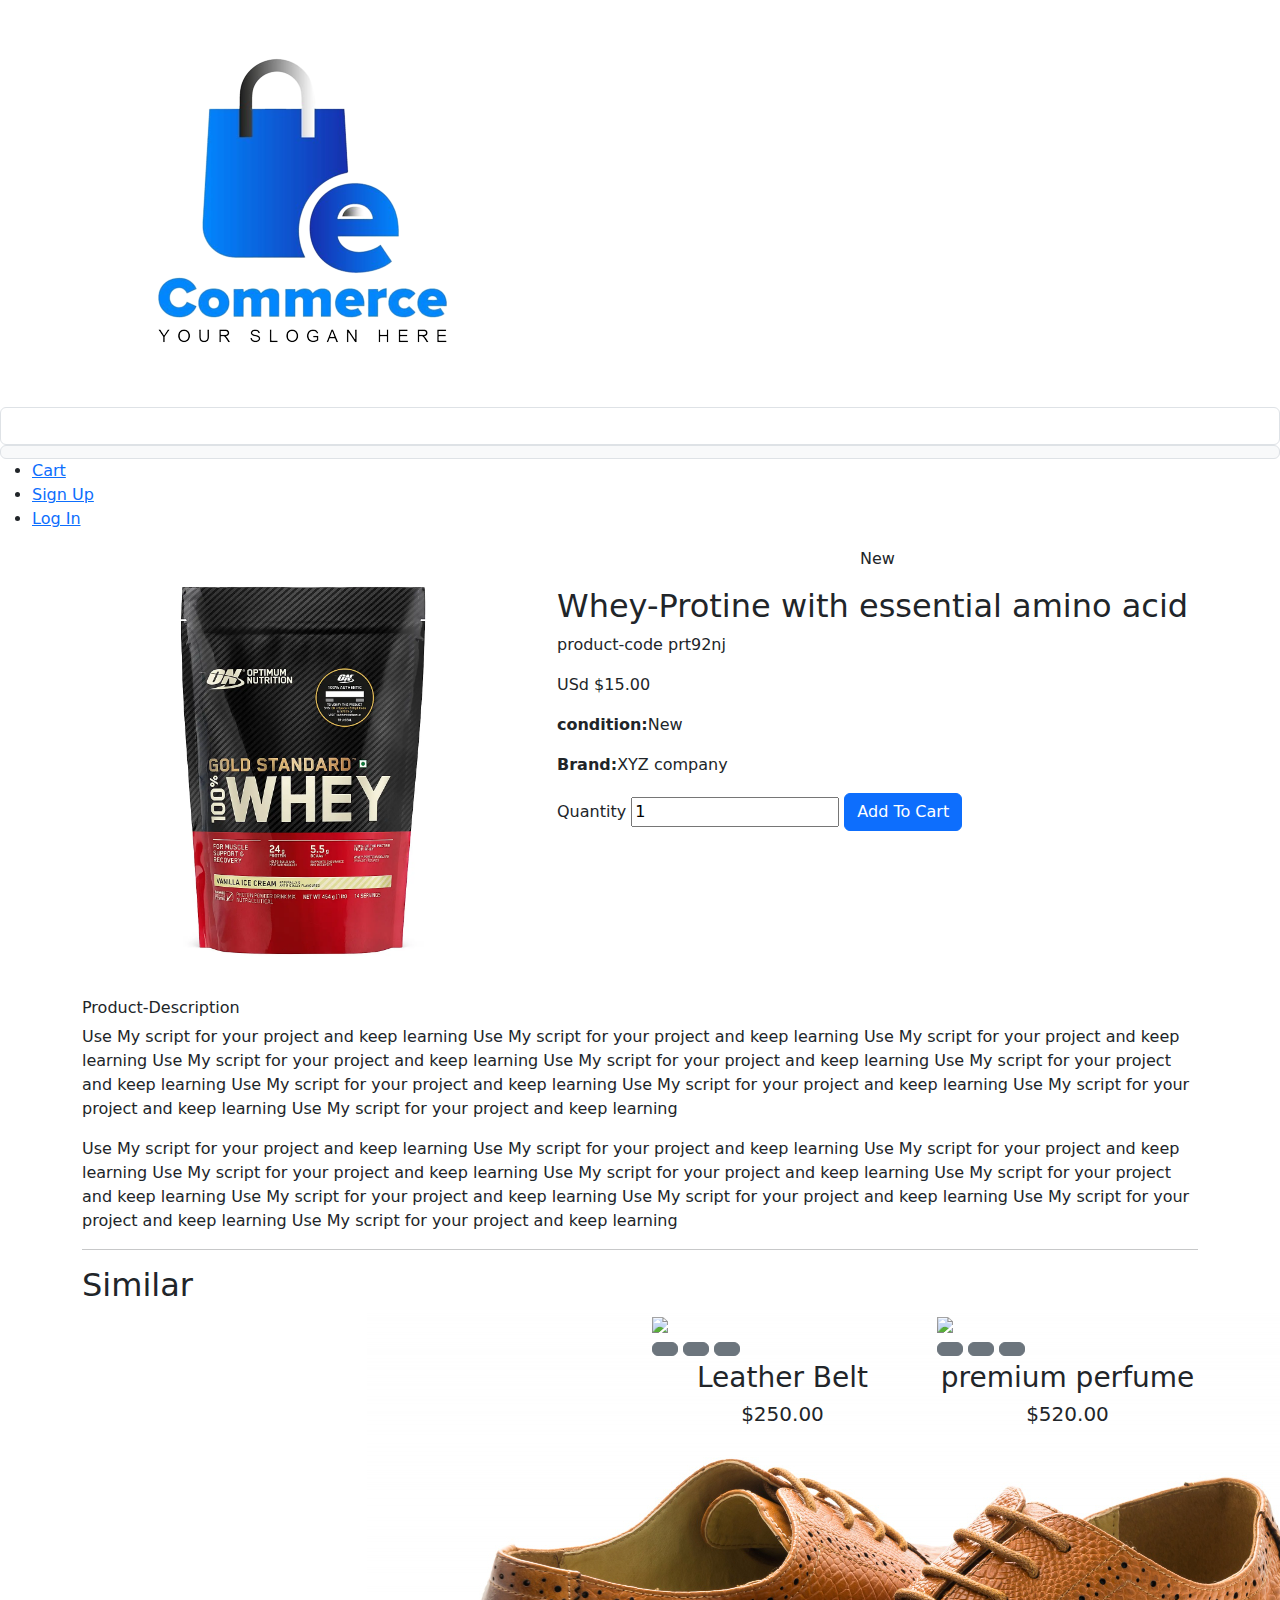
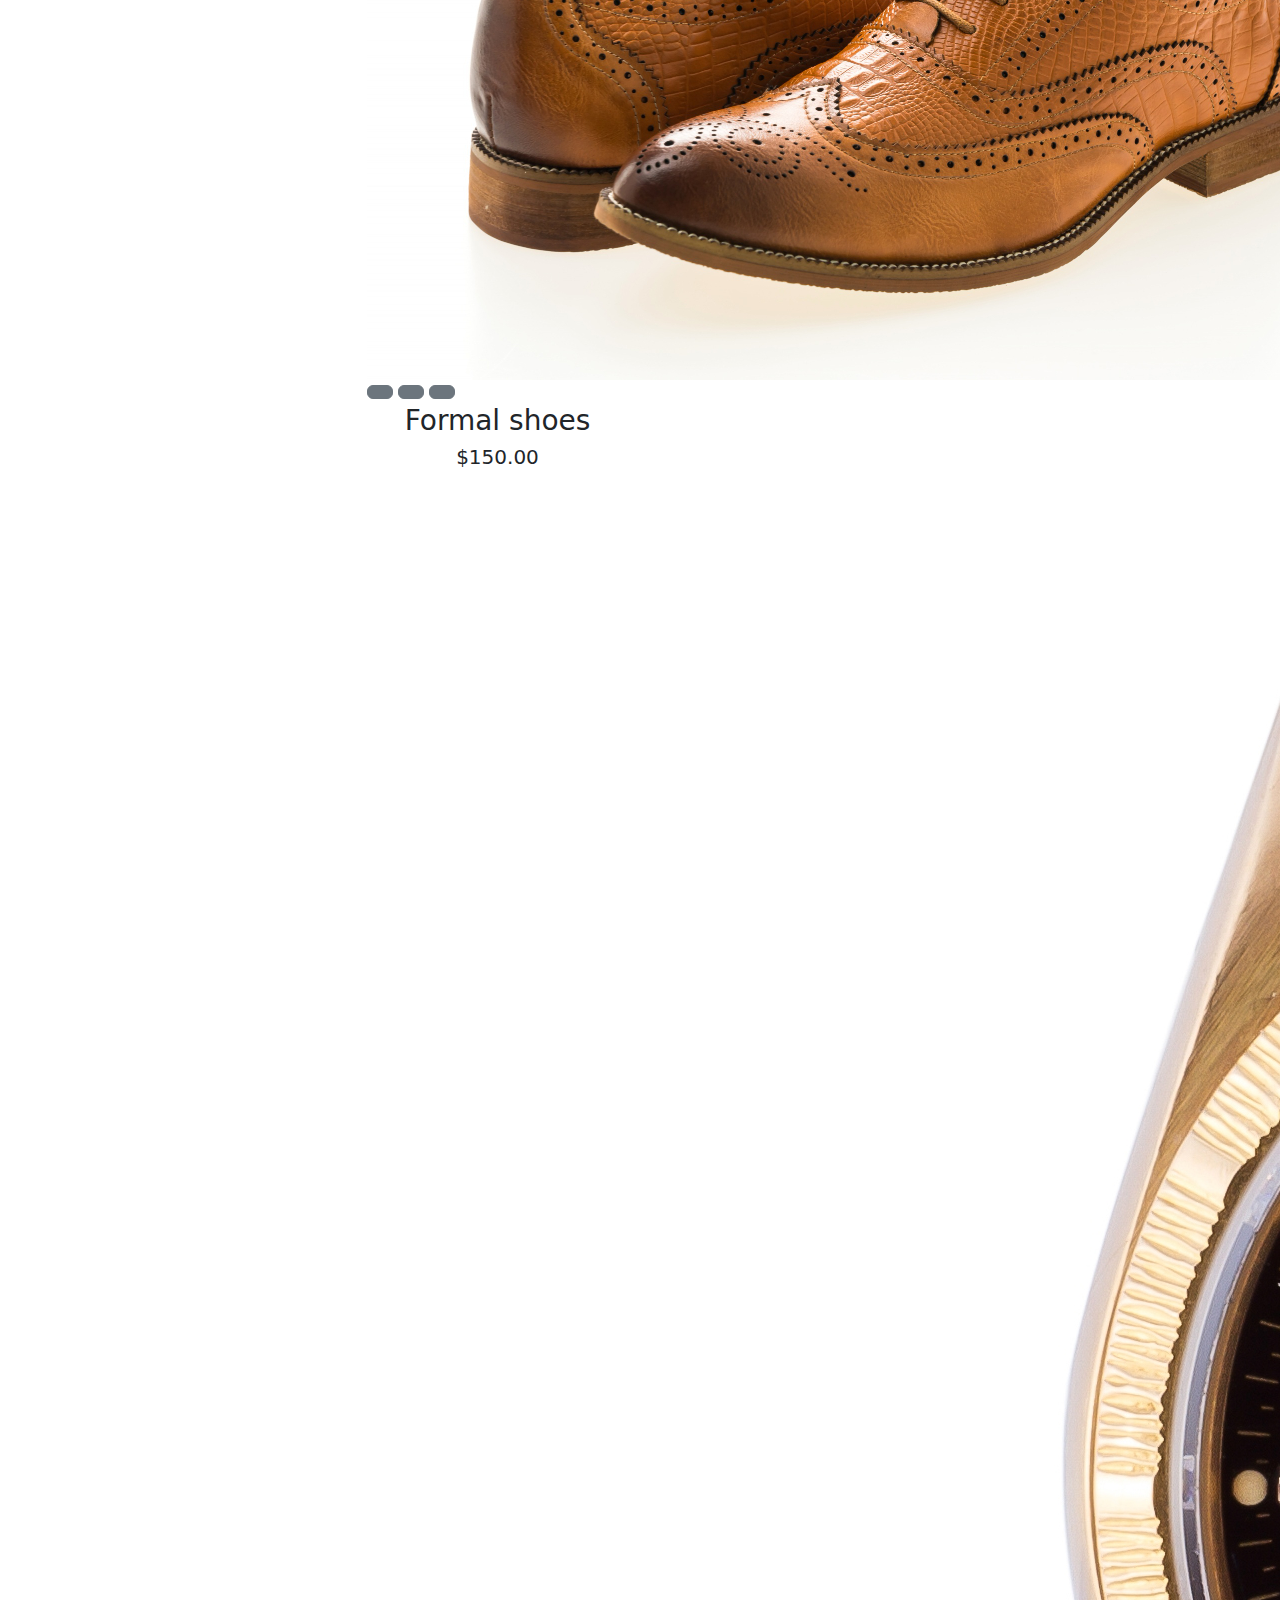
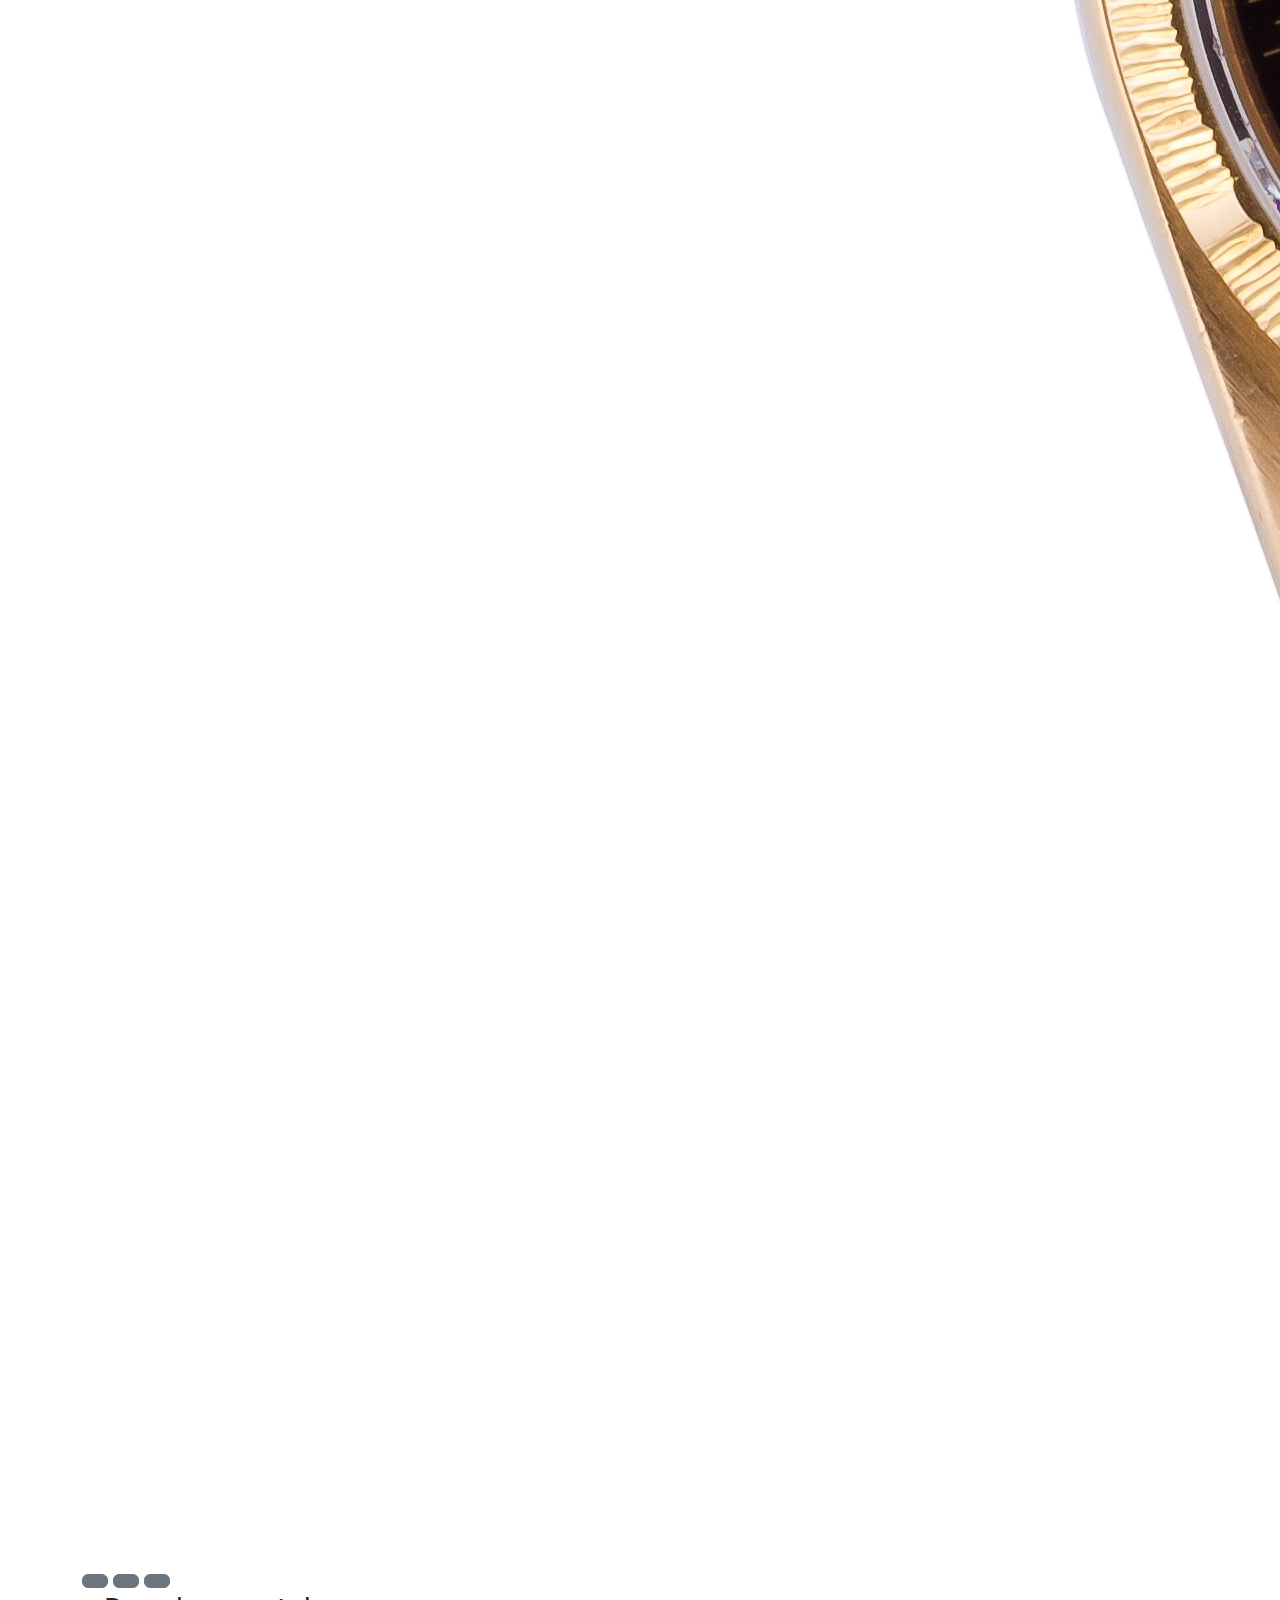
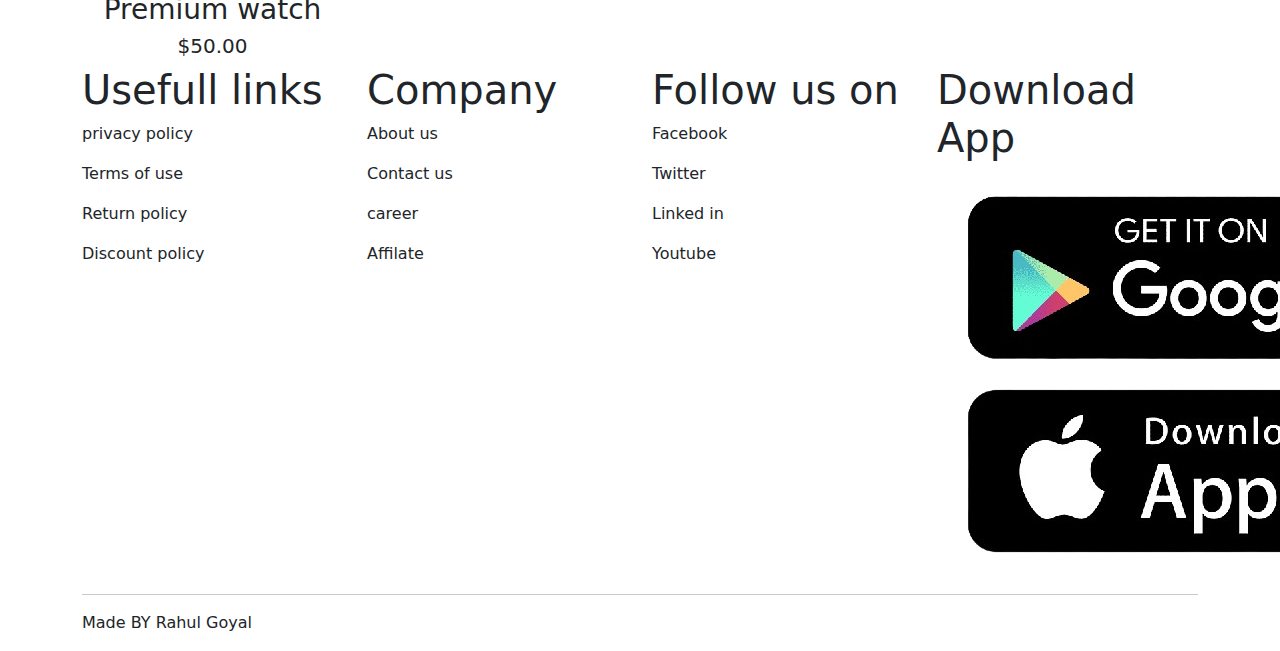
==== E-commerce/product.html @ ecf71ec0 "Add files via upload" ====
<!DOCTYPE html>
<html lang="en">
<head>
    <meta charset="UTF-8">
    <meta name="viewport" content="width=device-width, initial-scale=1.0">
    <title>product</title>
    <link href="https://cdn.jsdelivr.net/npm/bootstrap@5.0.2/dist/css/bootstrap.min.css" rel="stylesheet" >
    <script src="https://cdn.jsdelivr.net/npm/bootstrap@5.0.2/dist/js/bootstrap.bundle.min.js" ></script>
    <script src="https://kit.fontawesome.com/21f0b38799.js" crossorigin="anonymous"></script>
    <link rel="stylesheet" href="style.css">
</head>
<body>
 <div class="top-nav-bar">
    <div class="search-box">
        <i class="fa-solid fa-bars" id="menu-btn" onclick="openmenu()"></i>
        <i class="fa-solid fa-xmark" id="close-btn" onclick="closemenu()"></i>
        <a href="index.css"><img src="logo.png" class="logo"></a>
        <input type="text" class="form-control">
        <span class="input-group-text"><i class="fa-solid fa-magnifying-glass"></i></span>
    </div>

 <div class="menu-bar">
    <ul>
        <li><a href="#"> <i class="fa-solid fa-cart-shopping"></i>Cart</a></li>
        <li><a href="#">Sign Up</a></li>
        <li><a href="#">Log In</a></li>
    </ul>
 </div>
 </div>
<!-- -------------single product---------------- -->

<section class="single-product">
    <div class="container">
        <div class="row">
            <div class="col-md-5">
                <div id="product-slider" class="carousel slide carousel-fade" data-bs-ride="carousel">
                    <div class="carousel-inner">
                        <div class="carousel-item active">
                          <img src="np2.jpeg" class="d-block w-100 ">
                        </div>
                        <div class="carousel-item">
                          <img src="np1.jpg" class="d-block w-100 ">
                        </div>
                        <div class="carousel-item">
                          <img src="np3.jpeg" class="d-block w-100 ">
                        </div>
                        <div class="carousel-item">
                          <img src="np4.jpeg" class="d-block w-100 ">
                        </div>
                      </div>
            
                      <button class="carousel-control-prev" type="button" data-bs-target="#product-slider" data-bs-slide="prev">
                        <span class="carousel-control-prev-icon" aria-hidden="true"></span>
                        <span class="visually-hidden">Previous</span>
                      </button>
                      <button class="carousel-control-next" type="button" data-bs-target="#product-slider" data-bs-slide="next">
                        <span class="carousel-control-next-icon" aria-hidden="true"></span>
                        <span class="visually-hidden">Next</span>
                      </button>
                   
                   </div>
                   </div>
                   <div class="col-md-7">
                    <p class="new-arrival text-center">New</p>
                    <h2> Whey-Protine with essential amino acid </h2>
                    <p>product-code prt92nj</p>
                    <i class="fa-solid fa-star"></i>
                    <i class="fa-solid fa-star"></i>
                    <i class="fa-solid fa-star"></i>
                    <i class="fa-solid fa-star"></i>
                    <i class="fa-solid fa-star-half"></i>
                    <p class="price">USd $15.00</p>
                    <p><b>condition:</b>New</p>
                    <p><b>Brand:</b>XYZ company</p>
                    <label>Quantity</label>
                    <input type="text" value="1">
                    <button type="button" class="btn btn-primary">Add To Cart</button>


                   </div>
                   </div>
                   </div>
       </section>

       <!-- ---------------product-description----------------- -->
       <section class="product-description">
       <div class="container">
       <h6> Product-Description</h6>
       <p>Use My script for your project and keep learning
        Use My script for your project and keep learning
        Use My script for your project and keep learning
        Use My script for your project and keep learning
        Use My script for your project and keep learning
        Use My script for your project and keep learning
        Use My script for your project and keep learning
        Use My script for your project and keep learning
        Use My script for your project and keep learning
        Use My script for your project and keep learning
       </p>
       <p>Use My script for your project and keep learning
        Use My script for your project and keep learning
        Use My script for your project and keep learning
        Use My script for your project and keep learning
        Use My script for your project and keep learning
        Use My script for your project and keep learning
        Use My script for your project and keep learning
        Use My script for your project and keep learning
        Use My script for your project and keep learning
        Use My script for your project and keep learning
       </p>
       <hr>
       </div>
       <section class="on-sale">
        <div class="container">
        <div class="title">
        <h2>Similar</h2>
        </div>
                  <div class="row">
                  <div class="col-md-3">
                  <div class="product-top">
                        <img src="pr1.jpeg">
                        <div class="overlay">
                            <button type="button" class="btn btn-secondary" title="Quick shop">
                                <i class="fa-solid fa-eye"></i>
                            </button>
                            <button type="button" class="btn btn-secondary" title="Add to wishlist">
                                <i class="fa-solid fa-heart"></i>
                            </button>
                            <button type="button" class="btn btn-secondary" title="Add to cart">
                                <i class="fa-solid fa-cart-shopping"></i>
                            </button>
                        </div>
                        </div>
                    <div class="product-bottom text-center">
                        <i class="fa-solid fa-star"></i>
                        <i class="fa-solid fa-star"></i>
                        <i class="fa-solid fa-star"></i>
                        <i class="fa-solid fa-star"></i>
                        <i class="fa-solid fa-star-half"></i>
                        <h3>Premium watch</h3>
                        <h5>$50.00</h5>
                    </div>
                    </div>





                <div class="col-md-3">
                <div class="product-top">
                <img src="pr2.jpeg">
                <div class="overlay">
                       <button type="button" class="btn btn-secondary" title="Quick shop">
                           <i class="fa-solid fa-eye"></i>
                        </button>
                        <button type="button" class="btn btn-secondary" title="Add to wishlist">
                            <i class="fa-solid fa-heart"></i>
                        </button>
                        <button type="button" class="btn btn-secondary" title="Add to cart">
                            <i class="fa-solid fa-cart-shopping"></i>
                        </button>
                    </div>
                    </div>
                    <div class="product-bottom text-center">
                    <i class="fa-solid fa-star"></i>
                    <i class="fa-solid fa-star"></i>
                    <i class="fa-solid fa-star"></i>
                    <i class="fa-solid fa-star"></i>
                    <h3>Formal shoes</h3>
                    <h5>$150.00</h5>
                    </div>
                    </div>





                    <div class="col-md-3">
                    <div class="product-top">
                    <img src="pr3.jpeg" >
                    <div class="overlay">
                       <button type="button" class="btn btn-secondary" title="Quick shop">
                           <i class="fa-solid fa-eye"></i>
                        </button>
                        <button type="button" class="btn btn-secondary" title="Add to wishlist">
                            <i class="fa-solid fa-heart"></i>
                        </button>
                        <button type="button" class="btn btn-secondary" title="Add to cart">
                            <i class="fa-solid fa-cart-shopping"></i>
                        </button>
                    </div>
                    </div>
                    <div class="product-bottom text-center">
                    <i class="fa-solid fa-star"></i>
                    <i class="fa-solid fa-star"></i>
                    <i class="fa-solid fa-star"></i>
                    <i class="fa-solid fa-star-half"></i>
                    <h3>Leather Belt</h3>
                    <h5>$250.00</h5>
                  </div>
                  </div> 




                  <div class="col-md-3"> 
                  <div class="product-top">
                  <img src="pr4.jpeg">
                  <div class="overlay">
                        <button type="button" class="btn btn-secondary" title="Quick shop">
                           <i class="fa-solid fa-eye"></i>
                        </button>
                        <button type="button" class="btn btn-secondary" title="Add to wishlist">
                            <i class="fa-solid fa-heart"></i>
                        </button>
                        <button type="button" class="btn btn-secondary" title="Add to cart">
                            <i class="fa-solid fa-cart-shopping"></i>
                        </button>
                    </div>
                    </div>
                    <div class="product-bottom text-center">
                    <i class="fa-solid fa-star"></i>
                    <i class="fa-solid fa-star"></i>
                    <i class="fa-solid fa-star"></i>
                    <i class="fa-solid fa-star"></i>
                    <i class="fa-solid fa-star"></i>
                    <h3>premium perfume</h3>
                    <h5>$520.00</h5>
                </div>
                </div>
                </div>
                </div>
       </section>



 <section class="fotter">
    <div class="container">
        <div class="row">
            <div class="col-md-3" >
                <h1> Usefull links</h1>
                <p>privacy policy</p>
                <p>Terms of use</p>
                <p>Return policy</p>
                <p>Discount policy</p>
            </div>
            <div class="col-md-3">
                <h1>Company</h1>
                <p>About us</p>
                <p>Contact us</p>
                <p>career</p>
                <p>Affilate</p>
            </div>
            <div class="col-md-3">
                <h1>Follow us on</h1>
                <p><i class="fa-brands fa-facebook"></i> Facebook</p>
                <p><i class="fa-brands fa-twitter"></i>Twitter</p>
                <p><i class="fa-brands fa-linkedin"></i> Linked in</p>
                <p><i class="fa-brands fa-youtube"></i>Youtube</p>
            </div>
            <div class="col-md-3">
                <h1>Download App</h1>
                <img src="ft1.png">
            </div>
        </div>
        <hr>
        <p class="copyright">Made BY Rahul Goyal</p>
    </div>
</section>





 <script>
     function openmenu()
          {
             document.getElementById("side-menu").style.display="block"
             document.getElementById("menu-btn").style.display="none"
             document.getElementById("close-btn").style.display="block"
          }
    function closemenu()
          {
              document.getElementById("side-menu").style.display="none"
             document.getElementById("menu-btn").style.display="block"
             document.getElementById("close-btn").style.display="none"
          }
 </script>






</body>
</html>
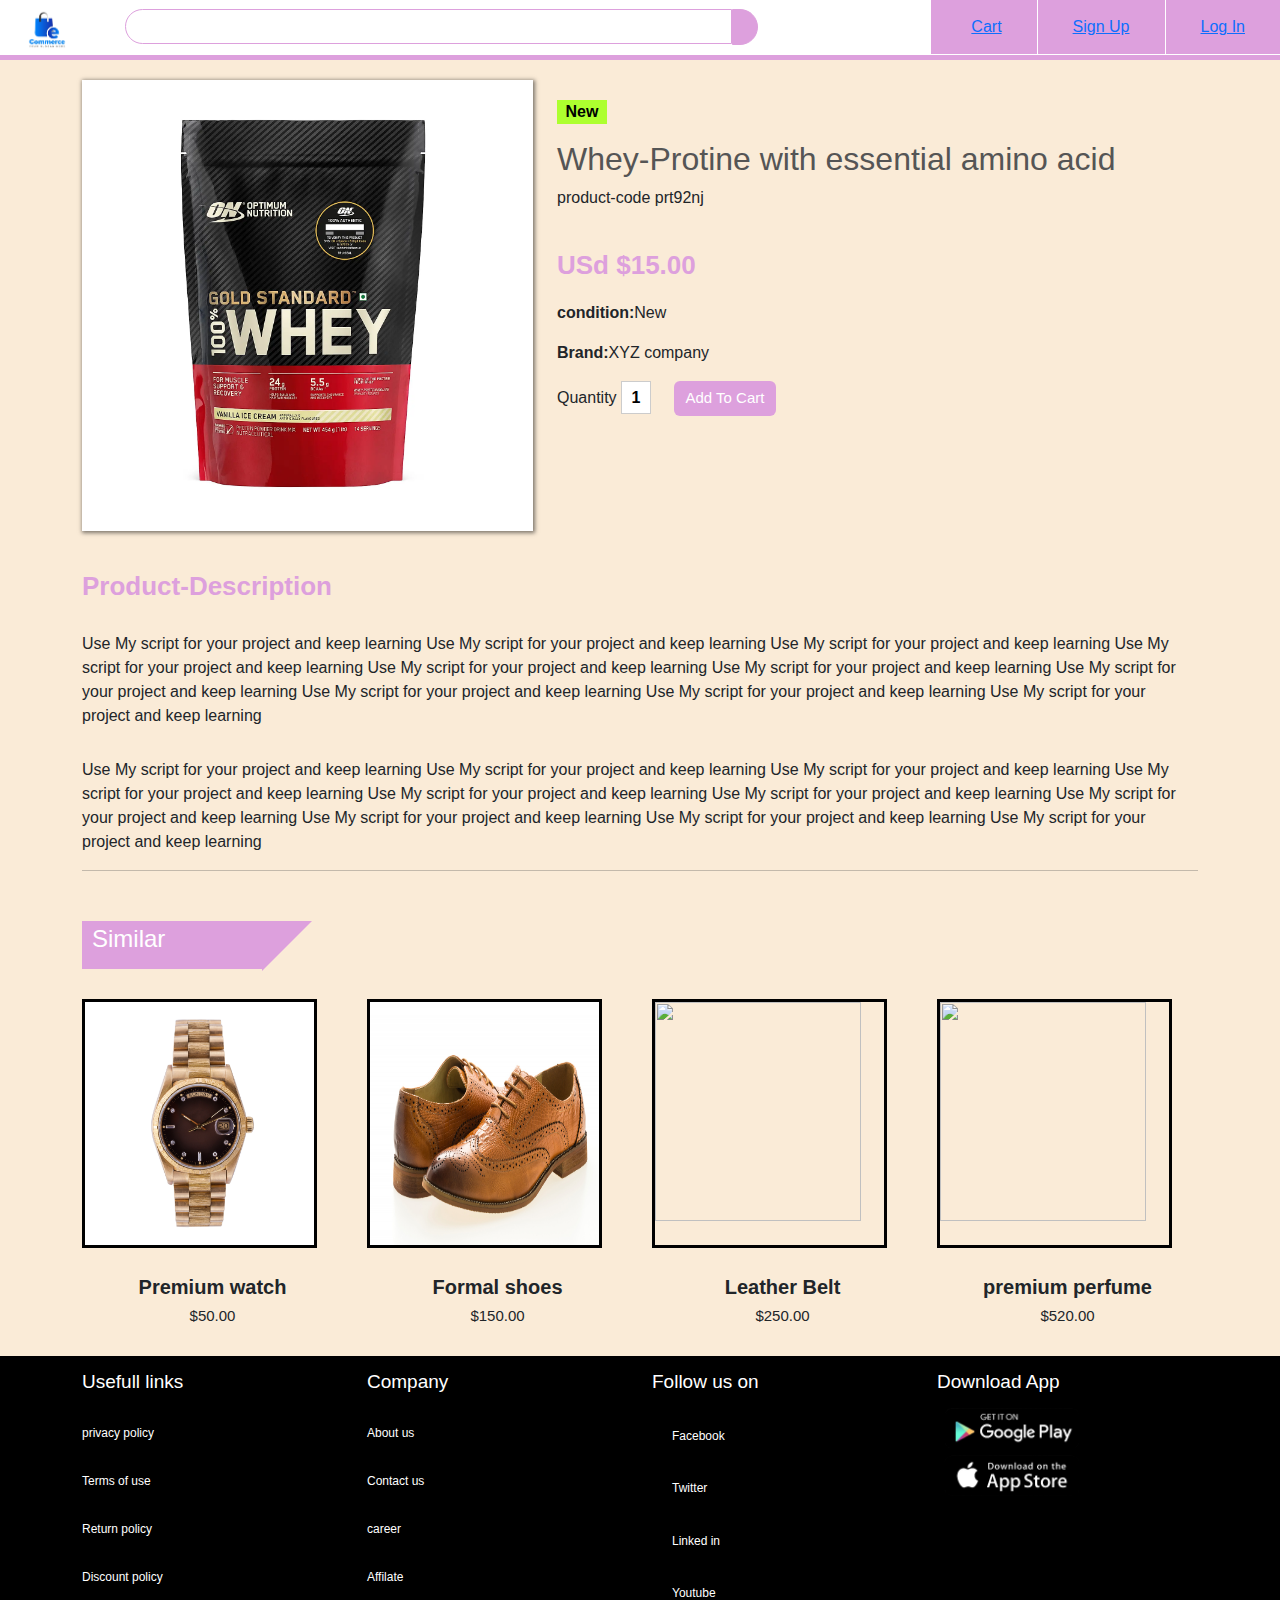
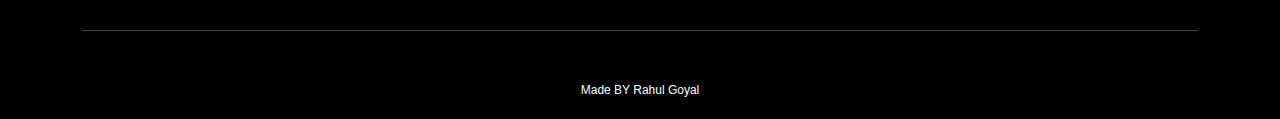
==== commit f124e4a5: "Add files via upload" ====
--- a/E-commerce/product.html
+++ b/E-commerce/product.html
@@ -14,7 +14,7 @@
     <div class="search-box">
         <i class="fa-solid fa-bars" id="menu-btn" onclick="openmenu()"></i>
         <i class="fa-solid fa-xmark" id="close-btn" onclick="closemenu()"></i>
-        <a href="index.css"><img src="logo.png" class="logo"></a>
+        <a href="index.html"><img src="logo.png" class="logo"></a>
         <input type="text" class="form-control">
         <span class="input-group-text"><i class="fa-solid fa-magnifying-glass"></i></span>
     </div>
--- a/E-commerce/style.css
+++ b/E-commerce/style.css
@@ -0,0 +1,482 @@
+*{
+    margin: 0;
+    padding: 0;
+
+}
+body{
+    
+        font-family: Arial;
+        background-color: antiquewhite;
+        
+}
+.top-nav-bar
+{
+   height: 60px;
+   top: 0;
+   position: sticky;
+   margin-bottom: 20px; 
+   border-bottom: 5px solid plum; 
+    background: white;
+   z-index: 2; 
+}
+.logo{
+    width: 75px;
+    margin: 5px 10px;
+}
+.form-control{
+    margin-top: 9px;
+    margin-left: 30px;
+    border: 1px solid plum !important;
+    border-top-left-radius: 20px !important;
+    border-bottom-left-radius: 20px !important;
+    border-top-right-radius: 0 !important;
+    border-bottom-right-radius: 0 !important;
+    box-shadow: none;
+}
+.input-group-text{
+    background: plum;
+    height: 83%;
+    border: 1px solid plum;
+    margin: 8.5px 10px 3px 0;
+    border-top-left-radius: 0px !important;
+    border-bottom-left-radius: 0px !important;
+    border-top-right-radius: 20px !important;
+    border-bottom-right-radius: 20px !important;
+    cursor: pointer;
+
+}
+.search-box{
+ display: inline-flex;
+ width: 60%;
+ height: 80%;   
+}
+.fa-magnifying-glass{
+    color: aliceblue;
+    
+}
+.menu-bar{
+   width: 40%;
+   height: 57px;
+   float: right; 
+}
+.menu-bar ul{
+    display: inline-flex;
+    float: right;
+}
+.menu-bar ul li{
+    border-left: 1px solid #fff;
+    list-style-type: none;
+    padding: 15px 35px;
+    text-align: center;
+    background-color: plum;
+    cursor: pointer;
+
+}
+.fa-cart-shopping{
+    margin-right: 5px;
+}
+@media only screen and (max-width: 980px )
+{
+    .top-nav-bar
+    {
+        height: 118px;
+        border-bottom: 0;
+    }
+
+    .search-box
+    {
+        width: 100%;
+
+    }
+    .menu-bar
+    {
+        width: 100%;
+    }
+    .menu-bar ul{
+        width: 100%;
+        margin: 10pxx 0;
+    }
+    .menu-bar ul li {
+        height: 57px;
+        width: 100%;
+    }
+}
+.side-menu{
+    height: 790px;
+    width: 15%;
+    font-size: 14px;
+    float: left;
+    z-index: 2;
+    
+    background:plum
+    
+}
+.side-menu ul{
+    margin-left: 10px;
+}
+.side-menu ul li {
+    list-style-type: none;
+    font-weight: bold;
+    margin-top: 10px;
+    cursor: pointer;
+    line-height: 220%;
+}
+.side-menu ul li:hover
+{
+    color: whitesmoke;
+}
+.side-menu ul li ul
+{
+ display: none;
+ z-index: 10;
+ top: 77px;
+ 
+ 
+} 
+ .side-menu ul li:hover ul
+{
+   display: block;
+   height: 400px;
+   margin-left: 12%;
+   padding: 0 100px 10px 10px;
+   position: fixed;
+   background: powderblue;
+   box-shadow: 1px 1px 4px 1px rgba(0,0,0,0.5); 
+}
+
+.fa-angle-right{
+    margin: 4px;
+    margin-right: 8px;
+    float: right;
+}
+
+#menu-btn, #close-btn{
+    font-size: 30px;
+    margin: 10px;
+    color: plum;
+    display: none;
+
+}
+
+@media only screen and (max-width: 980px )
+{
+ .side-menu
+    {
+        width: 34%;
+        z-index: 20;
+        top: 133px;
+        position: fixed;
+        font-size: 10px; 
+        display: none; 
+    }
+ .side-menu ul li ul
+    {
+       top: 133px; 
+    }
+ .side-menu ul li:hover ul
+    {
+        margin-left: 26%;
+    }
+
+ #menu-btn
+    {
+     display: block;   
+    }
+
+}
+/* -----------------slider css---------------------- */
+.slider{
+    width: 85%;
+    margin-left: 15%;
+    padding: 0px 10px;
+    display: block;
+}
+.carousel
+{
+   box-shadow: 1px 1px 4px 1px rgba(0,0,0,0.5);
+}
+@media only screen and (max-width: 980px )
+{
+    .slider
+    {
+        width: 100%;
+        margin-left: 0;
+    }
+}
+
+/* ------------Featured-categories-------------- --*/
+.Featured-categories{
+   margin-top: 75px;
+    margin-left: 100px;
+    margin-bottom: 5px;
+    width: 80%;
+    height: 100%;
+}
+
+.Featured-categories img{
+    width: 100% !important;
+    height: 55%;
+    padding: 5px 0;
+    cursor: pointer;
+    transition: 0.5sc;
+}
+.Featured-categories img:hover{
+    transform: scale(1.1);
+}
+/* @media only screen and (max-width: 980px )
+{
+    .Featured-categories{
+        margin-right: 250px;
+    }
+} */
+/*-----------------------0n-sale-product-----------------------------*/
+.title{
+    background-color: plum;
+    color: #fff;
+    width: 180px;
+    padding: 4px 10px;
+    margin-top: 1%;
+    height: 48px;
+    margin-bottom: 30px;
+    display: flex;
+
+}
+.title h2{
+    font-size: 24px;
+}
+.title::after{
+    content: '';
+    border-top: 50px solid plum;
+    border-right: 50px solid transparent;
+    position: absolute;
+    display: flex;
+    margin-left: 170px;
+    margin-top: -4px;
+}
+/*----------------product-top css------------------*/
+
+
+
+
+.product-top{
+    
+    position: relative;
+    width: 100%; 
+    height: 90%;
+}
+
+.product-top img{
+    width: 90% !important;
+    height: 90% !important;
+    border: 3px solid black;
+
+}
+.overlay
+{
+    display: block;
+    position: absolute;
+    opacity: 0;
+    top: 10%;
+    margin-left: 0;
+    width: 50px;
+}
+.overlay .fa-solid
+{
+    cursor: pointer;
+    background-color:papayawhip;
+    color: #000;
+    height: 30px;
+    width: 45px;
+    font-size: 20px;
+    padding: 7px;
+    margin-top: 2%;
+    margin-bottom: 5%;
+}
+.overlay .btn-secondary{
+    background: none !important;
+    border: none !important;
+    box-shadow: none !important;
+}
+.product-top:hover .overlay
+{
+    opacity: 1;
+    margin-left: 2%;
+    transition: 1.3s;
+}
+/*-----------product-bottom-------------*/
+.product-bottom .fa-solid{
+    color: orange;
+    font-size: 15px;
+    margin-top: 1%;
+}
+.product-bottom h3{
+     font-size: 20px;
+     font-weight: bold;
+   
+}
+.product-bottom h5{
+    font-size: 15px;
+    padding-bottom: 10px;
+   
+}
+/*------------------new-product css----------------------*/
+.title-box{
+    background-color: plum;
+    color: #fff;
+    width: 180px;
+    padding: 4px 10px;
+    height: 48px;
+    margin-bottom: 30px;
+    margin-top: 10%;
+    display: flex;
+
+}
+.title-box h2{
+    font-size: 24px;
+}
+.title-box::after{
+    content: '';
+    border-top: 50px solid plum;
+    border-right: 50px solid transparent;
+    position: absolute;
+    display: flex;
+    margin-left: 170px;
+    margin-top: -4px;
+}
+.product-mid{
+    position: relative;
+    width: 100%;
+    height: 70%;
+}
+.product-mid img{
+    width: 100% !important;
+    height: 100% !important;
+    margin: 10px 0;
+    border: 3px solid black;
+}
+.product-mid:hover .overlay
+{
+    opacity: 1;
+    margin-left: 2%;
+    transition: 1.3s;
+}
+/*-----------product-bottom-------------*/
+.product-bottom2 .fa-solid{
+    color: orange;
+    font-size: 13px;
+    margin: 20px 0;
+}
+.product-bottom2 h3{
+     font-size: 20px;
+     font-weight: bold;
+     margin: 10px 0;
+}
+.product-bottom2 h5{
+    font-size: 15px;
+    padding-bottom: 10px;
+    margin: 10px 0;
+}
+/* ---------------website feature-----------------*/
+.website-features{
+  margin-top: 80px; 
+  
+}
+.website-features img{
+    width: 30%;
+    
+}
+.features-text{
+    margin-top: 10px;
+    float: right;
+    width: 80%;
+    padding-left: 20px;
+}
+.features-box{
+    padding-top: 50px;
+}
+/*---------------fotter-----------------*/
+
+
+.fotter{
+    margin-top: 50px;
+    background: #000;
+    color: #fff;
+}
+.fotter h1{
+    font-size: 19px;
+    margin-top: 15px;
+}
+.fotter p{
+    font-size: 12px;
+}
+.copyright{
+    margin-bottom: -80px;
+    text-align: center;
+    font-size: 15px;
+    padding-bottom: 20px;
+}
+.fotter hr{
+    margin-top: 10px;
+    background-color: #ccc;
+}
+.fotter img{
+    width: 150px;
+}
+.fotter .row .fa-brands {
+    padding-right: 20px;
+    font-size: 15px;
+}
+
+/*---------------single product-----------------*/
+
+.single-product{
+ margin-top: 70px:
+}
+.new-arrival{
+    background: greenyellow;
+    width: 50px;
+    color: #000000;
+    font-size: 16px;
+    font-weight: bold;
+    margin-top: 20px;
+}
+.col-md-7 h2{
+    color: #555;
+}
+.single-product .fa{
+color: plum;
+}
+.single-product .price{
+    color: plum;
+    font-size: 26px;
+    font-weight: bold;
+    padding-top: 20px;
+}
+.single-product input{
+    border: 1px solid #ccc;
+    font-weight: bold;
+    height: 33px;
+    text-align: center;
+    width: 30px;
+}
+.single-product .btn-primary{
+    background: plum;
+    color: #fff;
+    font-size: 15px;
+    margin-left: 18px;
+    border: none;
+    box-shadow: none, !important;
+}
+/*---------------product-discription-----------------*/
+.product-description h6{
+    font-weight: bold;
+    font-size: 26px;
+   margin-top: 40px;
+   color: plum;
+}
+.product-description p{
+    margin-top: 30px;
+}
+.product-description hr{
+    margin-bottom: 50px;
+}